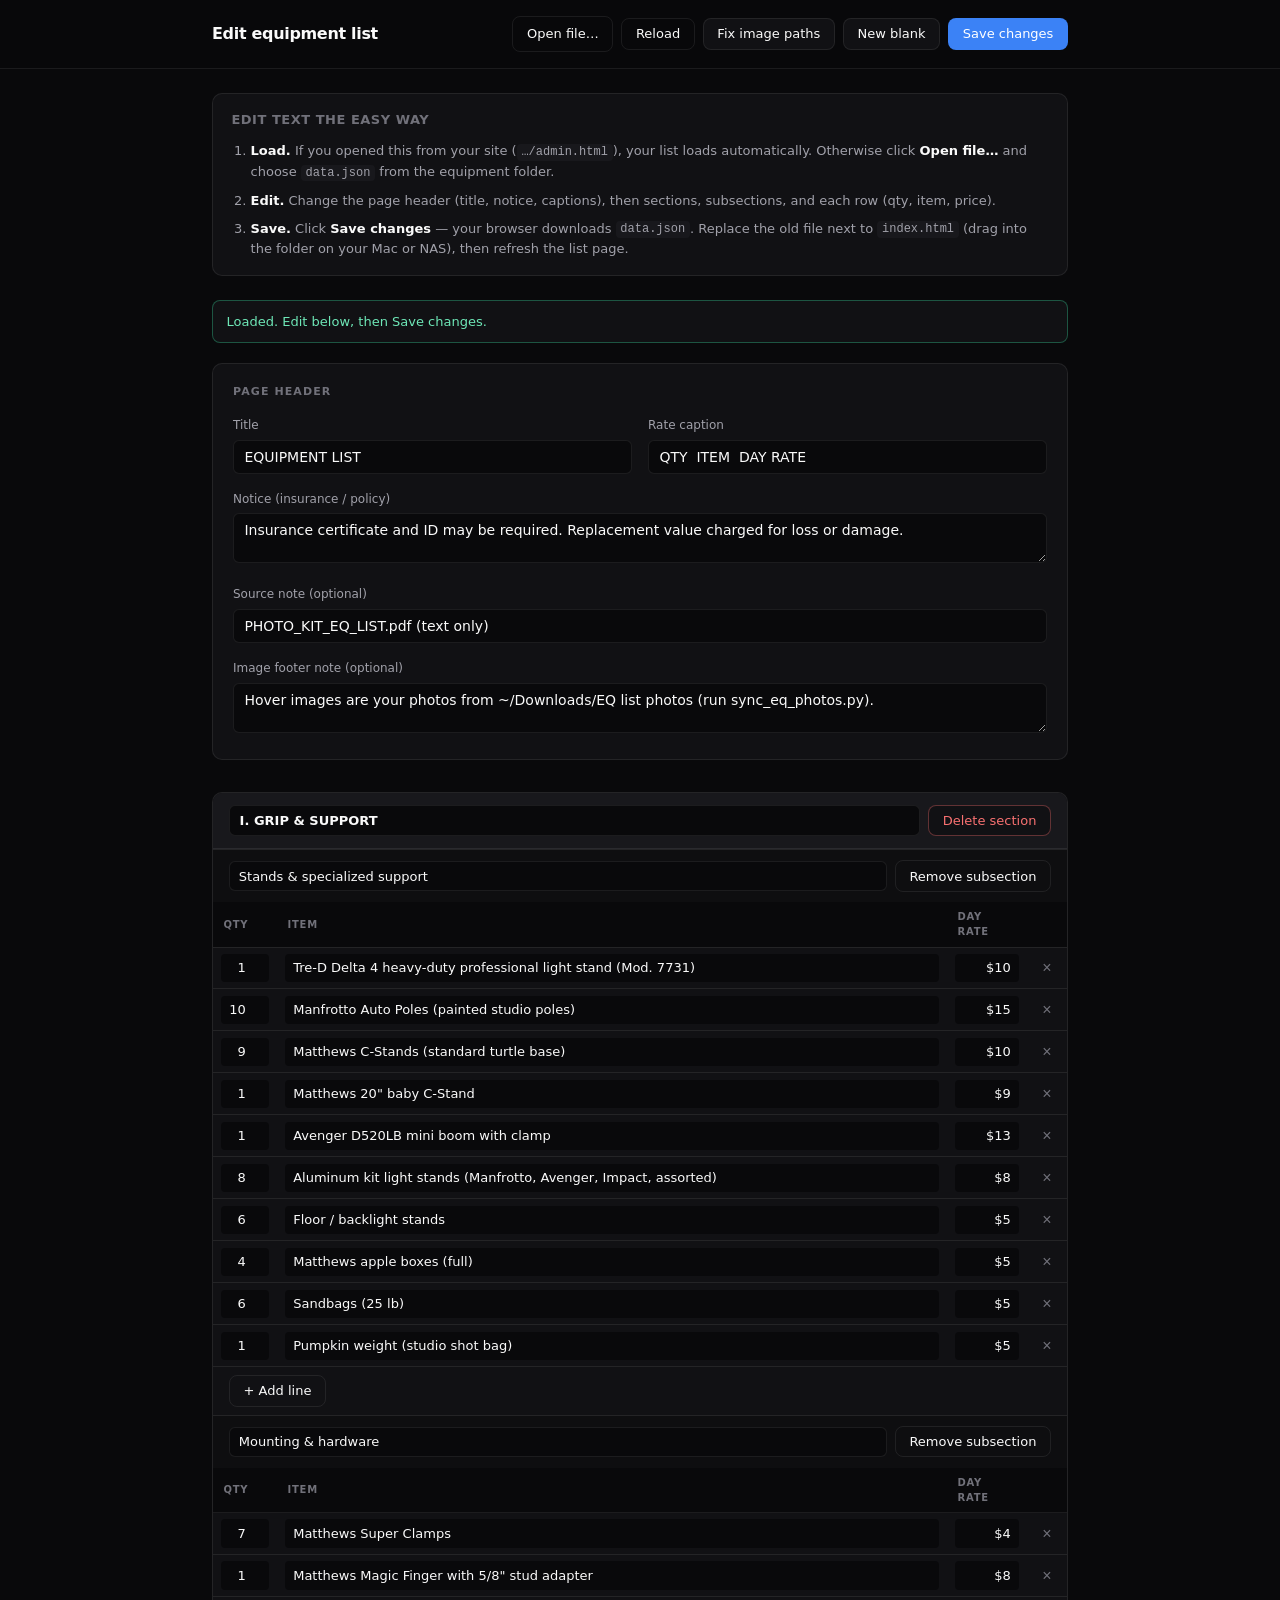
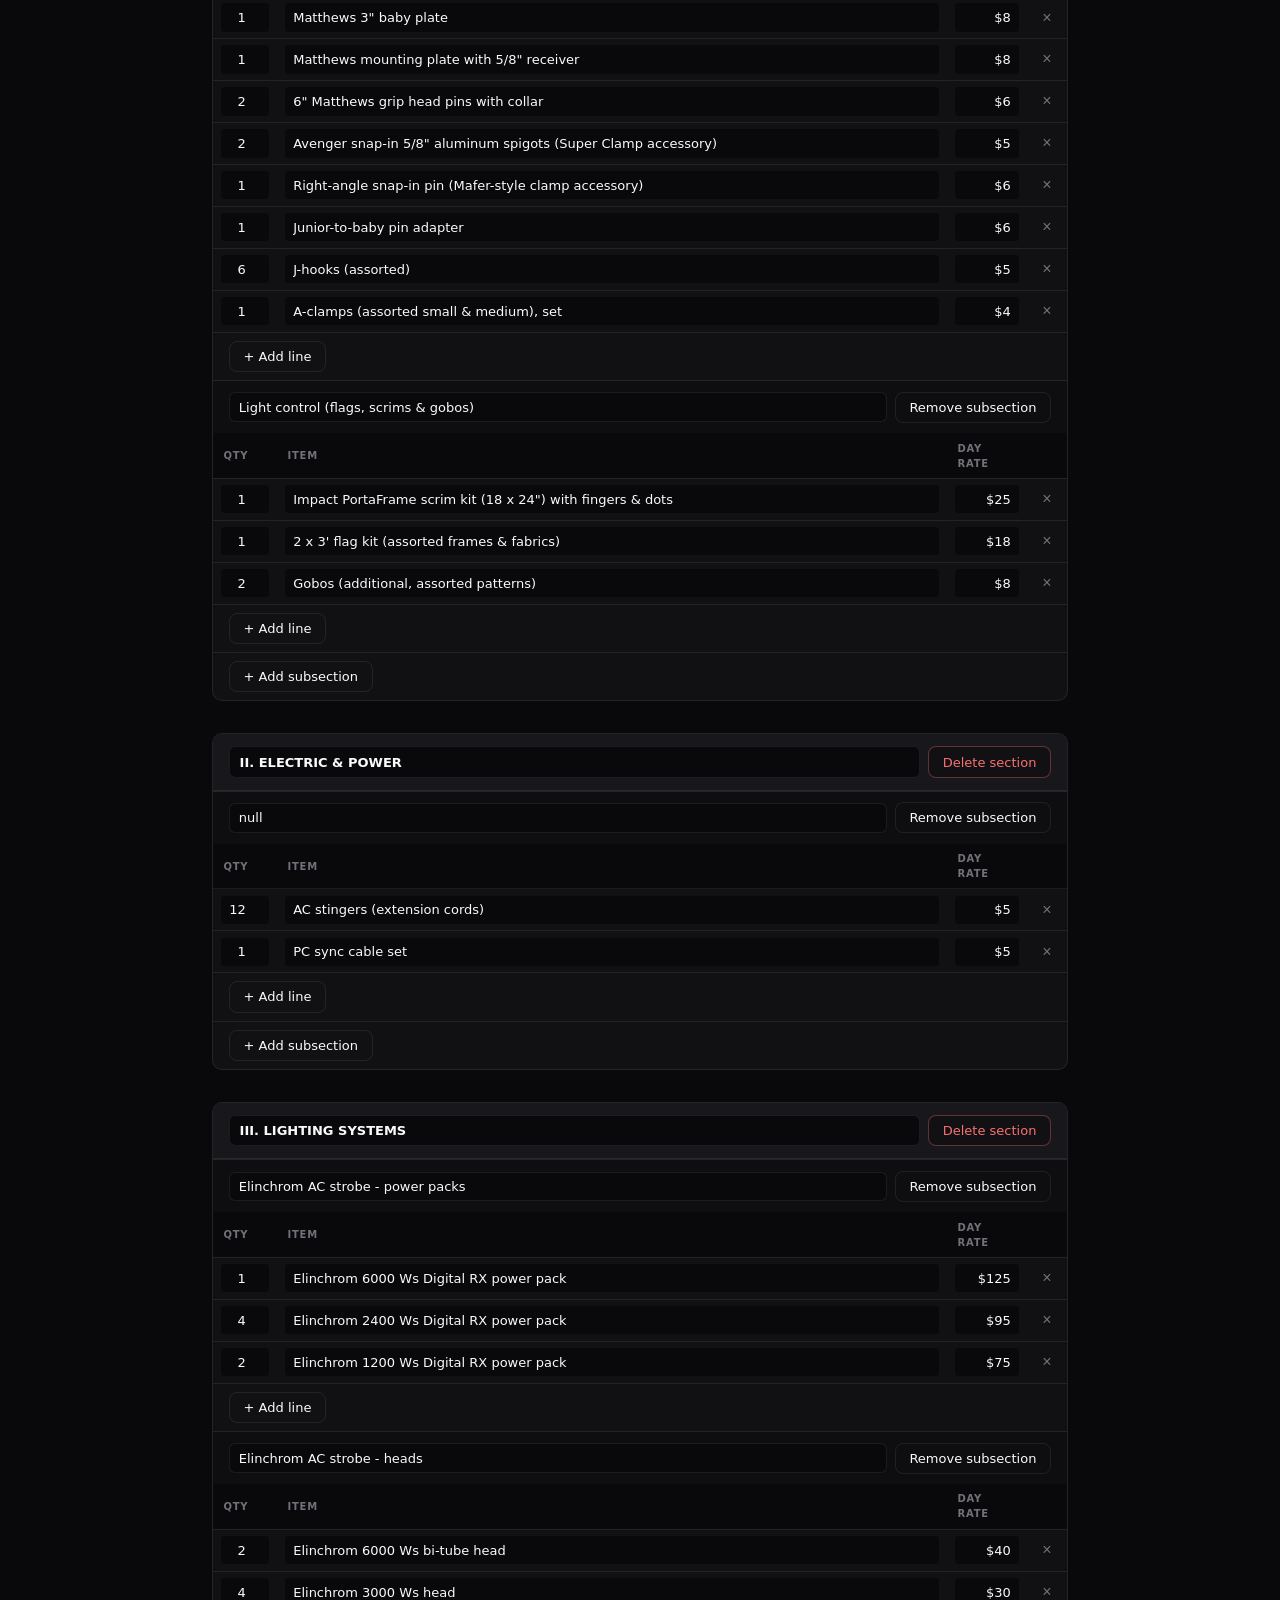
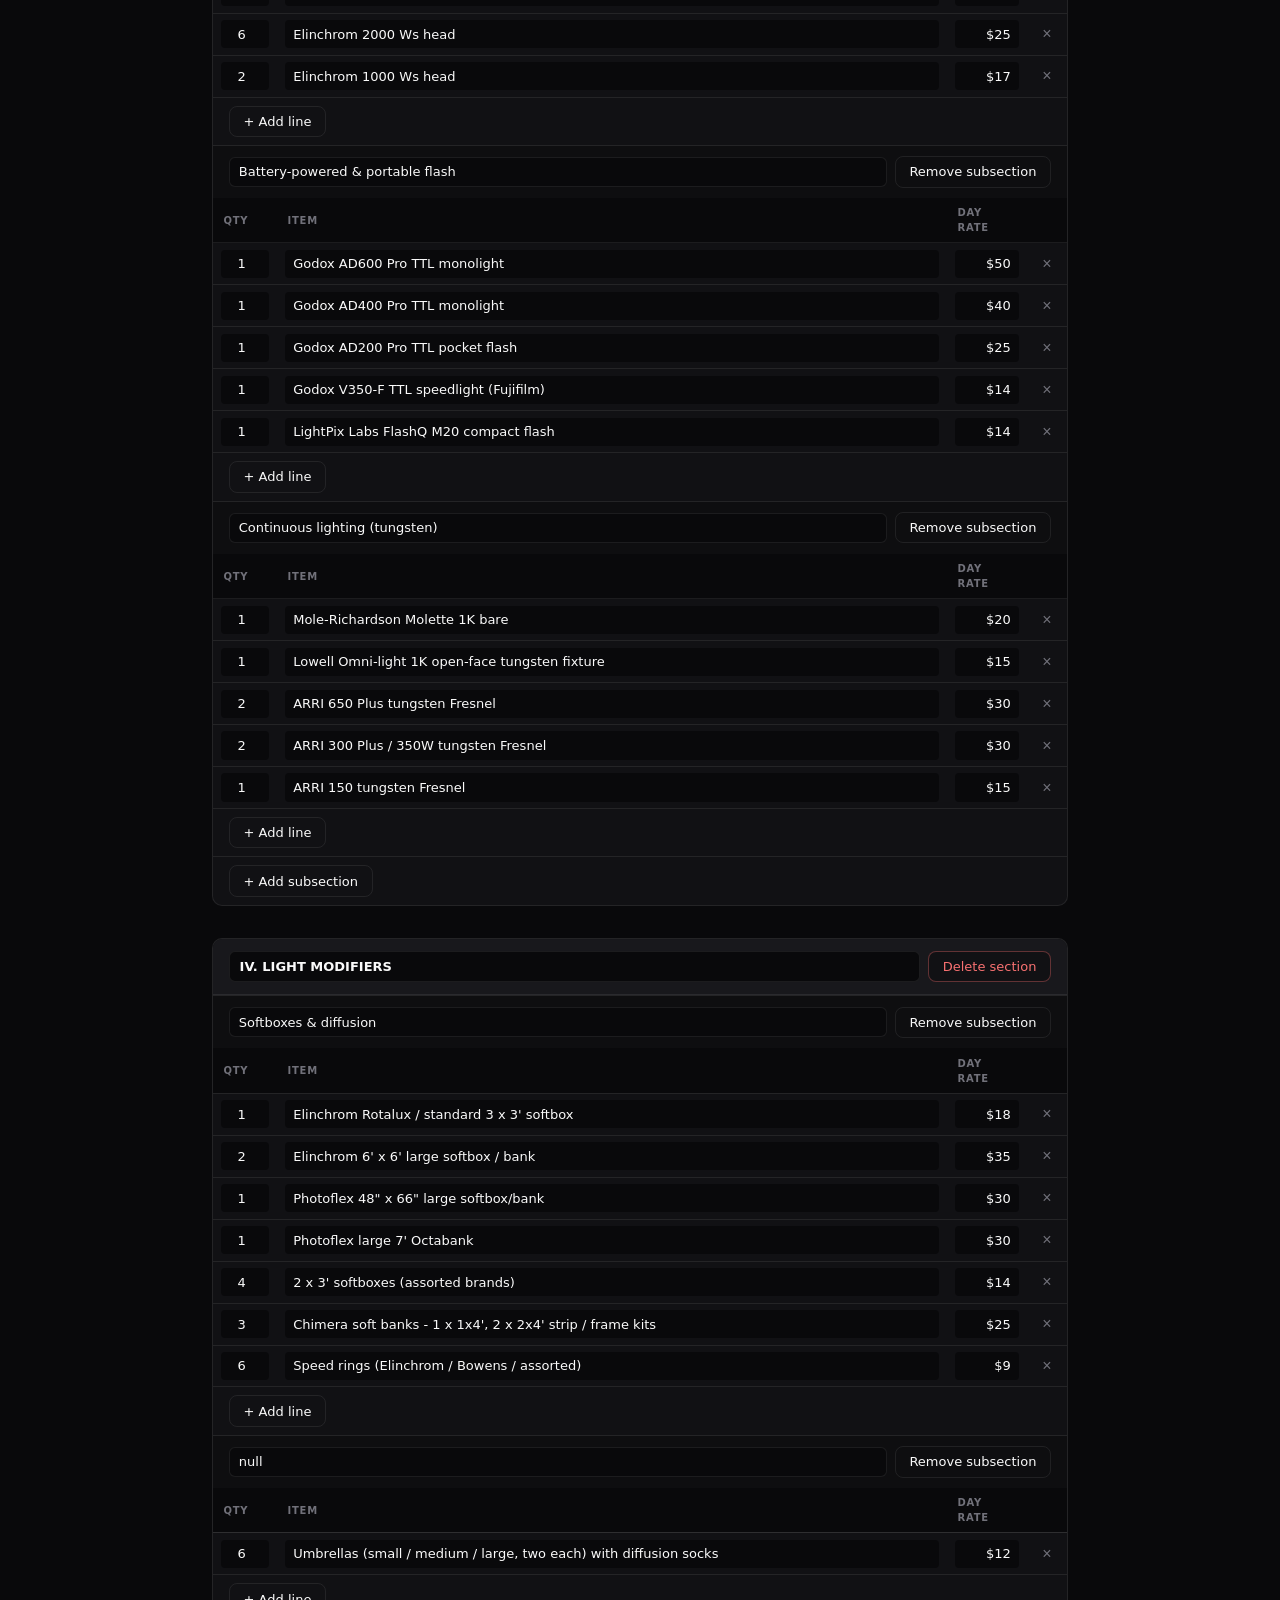
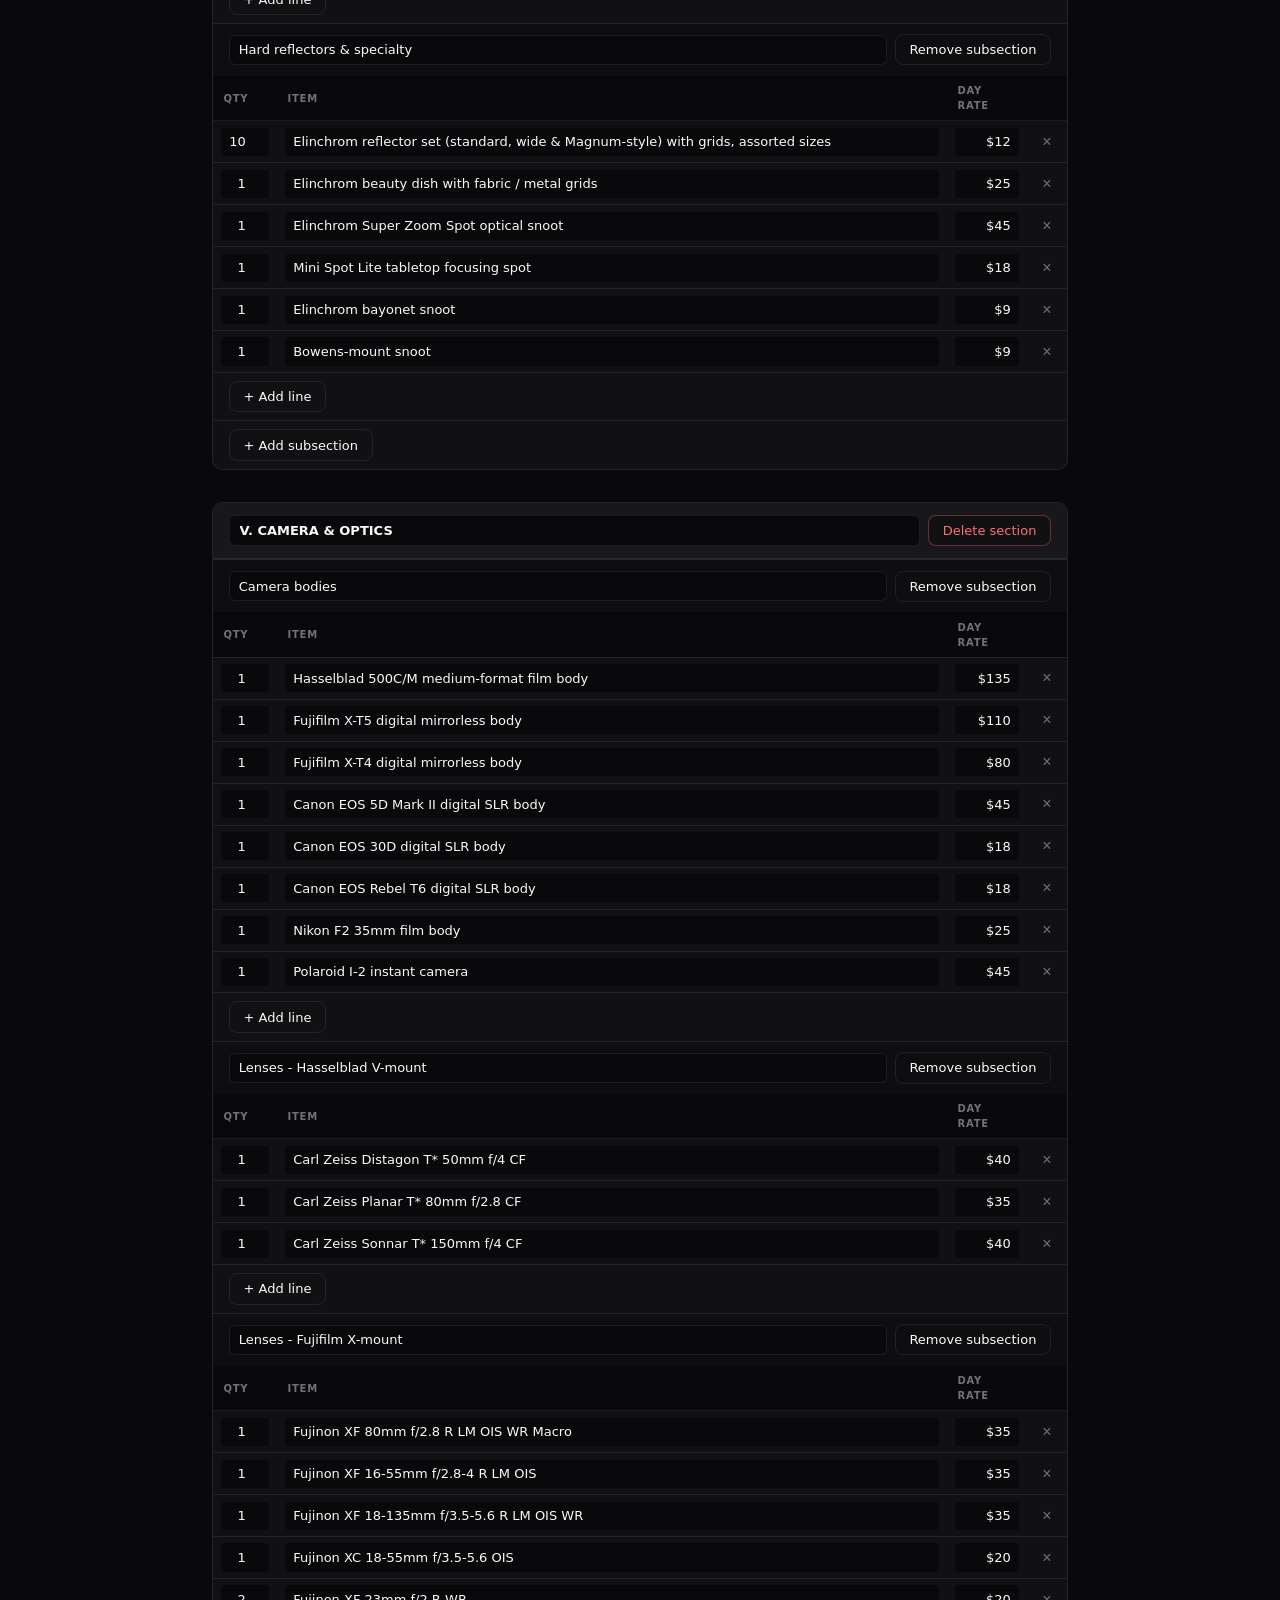
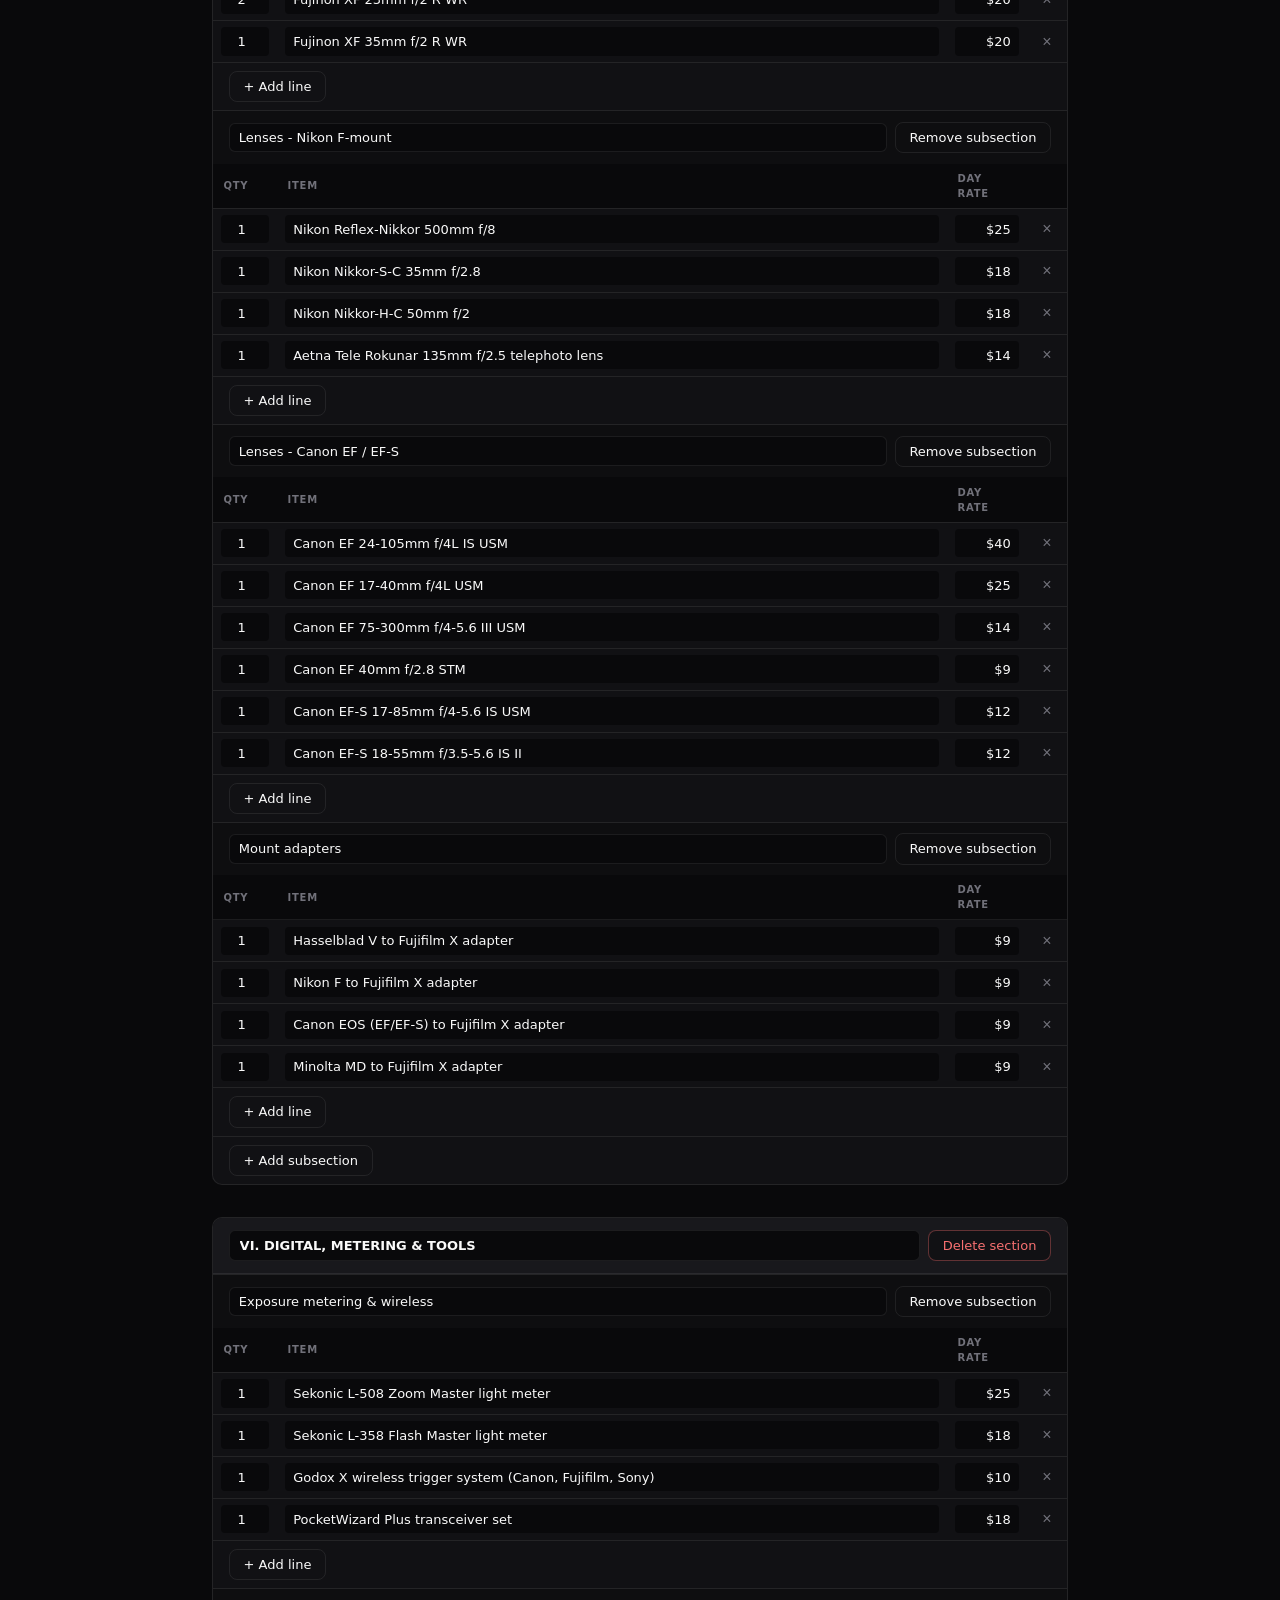
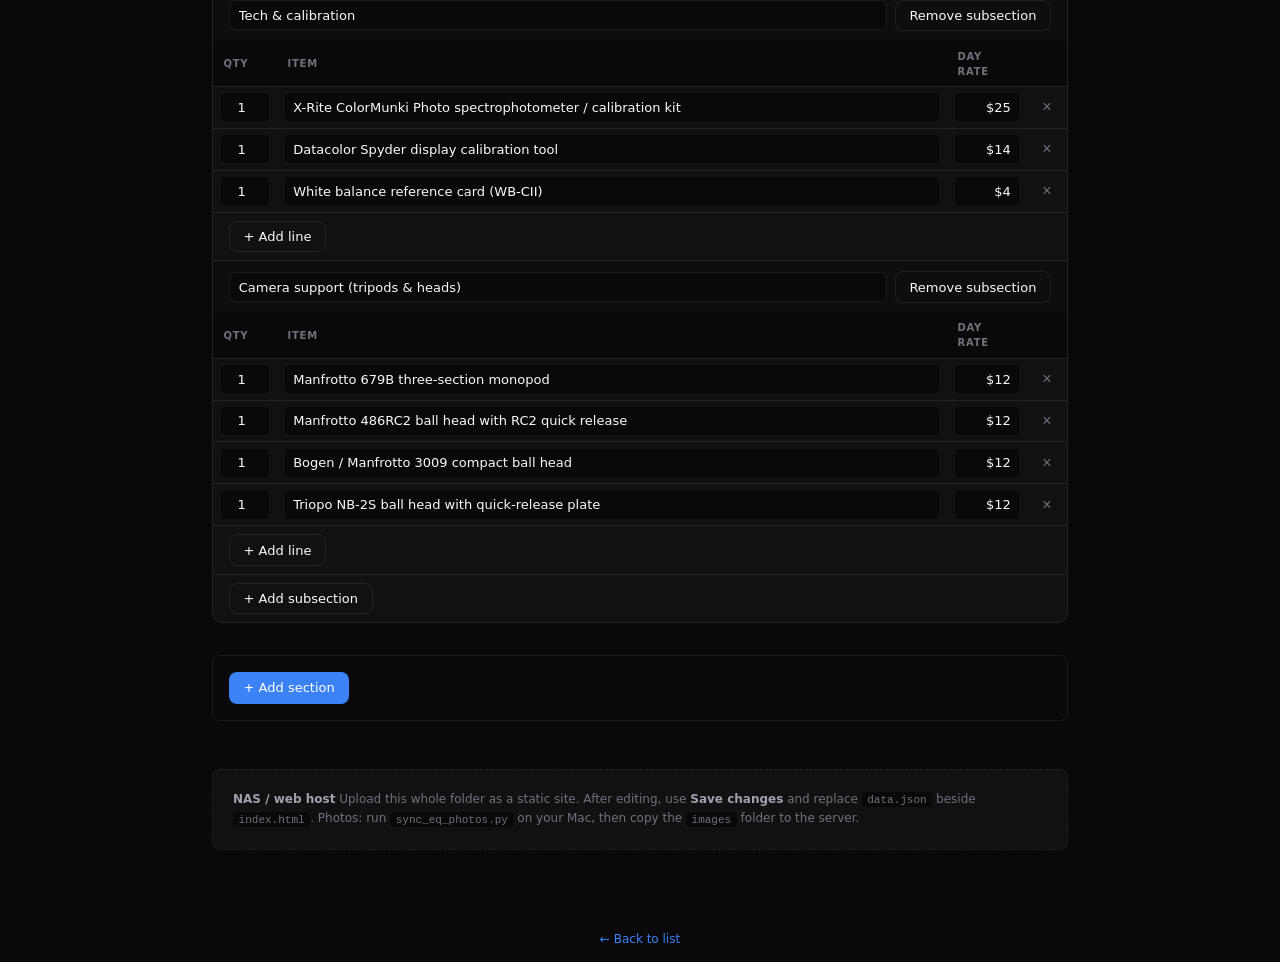
==== admin.html @ 4150b17f "Add GitHub Pages workflow for permanent public hosting Made-with: Cursor" ====
<!DOCTYPE html>
<html lang="en">
<head>
  <meta charset="utf-8" />
  <meta name="viewport" content="width=device-width, initial-scale=1" />
  <meta name="robots" content="noindex, nofollow" />
  <title>Edit equipment list</title>
  <link rel="stylesheet" href="admin.css" />
</head>
<body>
  <header class="admin-top">
    <div class="admin-top-inner">
      <h1>Edit equipment list</h1>
      <div class="admin-actions">
        <input type="file" id="file-input" class="file-hidden" accept=".json,application/json" aria-label="Open JSON file" />
        <label for="file-input" class="btn btn-ghost" title="Pick data.json from disk (works without a web server)">Open file…</label>
        <button type="button" class="btn btn-ghost" id="btn-load-server" title="Reload from the same site folder">Reload</button>
        <button type="button" class="btn" id="btn-images" title="Set each image path from the item name (same rule as the Python sync)">Fix image paths</button>
        <button type="button" class="btn" id="btn-new">New blank</button>
        <button type="button" class="btn btn-primary" id="btn-download">Save changes</button>
      </div>
    </div>
  </header>

  <main class="admin-main" id="admin-main">
    <section class="help-panel" aria-labelledby="help-heading">
      <h2 id="help-heading">Edit text the easy way</h2>
      <ol class="help-steps">
        <li>
          <strong>Load.</strong> If you opened this from your site (<code>…/admin.html</code>), your list loads automatically. Otherwise click
          <strong>Open file…</strong> and choose <code>data.json</code> from the equipment folder.
        </li>
        <li>
          <strong>Edit.</strong> Change the page header (title, notice, captions), then sections, subsections, and each row (qty, item, price).
        </li>
        <li>
          <strong>Save.</strong> Click <strong>Save changes</strong> — your browser downloads <code>data.json</code>. Replace the old file next to
          <code>index.html</code> (drag into the folder on your Mac or NAS), then refresh the list page.
        </li>
      </ol>
    </section>
    <p id="status" class="status-bar" role="status">Loading…</p>
    <div id="editor-root"></div>
  </main>

  <footer class="admin-footer">
    <a href="index.html">← Back to list</a>
  </footer>

  <script type="module" src="admin.js"></script>
</body>
</html>
---- admin.css ----
:root {
  --bg: #09090b;
  --surface: #111114;
  --surface2: #18181c;
  --border: rgba(255, 255, 255, 0.08);
  --text: #fafafa;
  --muted: #a1a1aa;
  --dim: #71717a;
  --accent: #3b82f6;
  --accent-dim: rgba(59, 130, 246, 0.15);
  --danger: #f87171;
  --radius: 8px;
  --font: system-ui, -apple-system, "Segoe UI", Roboto, sans-serif;
}

*,
*::before,
*::after {
  box-sizing: border-box;
}

html {
  -webkit-font-smoothing: antialiased;
}

body {
  margin: 0;
  font-family: var(--font);
  font-size: 0.875rem;
  background: var(--bg);
  color: var(--text);
  line-height: 1.5;
  min-height: 100vh;
}

.admin-top {
  position: sticky;
  top: 0;
  z-index: 50;
  background: rgba(9, 9, 11, 0.92);
  backdrop-filter: blur(10px);
  border-bottom: 1px solid var(--border);
}

.admin-top-inner {
  max-width: 56rem;
  margin: 0 auto;
  padding: 1rem 1.25rem;
  display: flex;
  flex-wrap: wrap;
  align-items: center;
  gap: 0.75rem 1rem;
}

.admin-top h1 {
  margin: 0;
  font-size: 1rem;
  font-weight: 600;
  letter-spacing: -0.02em;
  flex: 1 1 auto;
  min-width: 10rem;
}

.admin-actions {
  display: flex;
  flex-wrap: wrap;
  gap: 0.5rem;
  align-items: center;
}

.btn {
  display: inline-flex;
  align-items: center;
  justify-content: center;
  gap: 0.35rem;
  padding: 0.45rem 0.85rem;
  font-size: 0.8125rem;
  font-weight: 500;
  font-family: inherit;
  border-radius: var(--radius);
  border: 1px solid var(--border);
  background: var(--surface);
  color: var(--text);
  cursor: pointer;
  transition: background 0.15s, border-color 0.15s;
}

.btn:hover {
  background: var(--surface2);
  border-color: rgba(255, 255, 255, 0.12);
}

.btn-primary {
  background: var(--accent);
  border-color: transparent;
  color: #fff;
}

.btn-primary:hover {
  background: #2563eb;
}

.btn-ghost {
  background: transparent;
}

.btn-danger {
  color: var(--danger);
  border-color: rgba(248, 113, 113, 0.35);
}

.btn-danger:hover {
  background: rgba(248, 113, 113, 0.1);
}

.file-hidden {
  position: absolute;
  width: 0;
  height: 0;
  opacity: 0;
  pointer-events: none;
}

.admin-main {
  max-width: 56rem;
  margin: 0 auto;
  padding: 1.5rem 1.25rem 4rem;
}

.help-panel {
  margin-bottom: 1.5rem;
  padding: 1rem 1.15rem;
  background: var(--surface);
  border: 1px solid var(--border);
  border-radius: calc(var(--radius) + 2px);
}

.help-panel h2 {
  margin: 0 0 0.75rem;
  font-size: 0.8125rem;
  font-weight: 600;
  letter-spacing: 0.04em;
  text-transform: uppercase;
  color: var(--dim);
}

.help-steps {
  margin: 0;
  padding-left: 1.2rem;
  color: var(--muted);
  font-size: 0.8125rem;
  line-height: 1.55;
}

.help-steps li {
  margin-bottom: 0.5rem;
}

.help-steps li:last-child {
  margin-bottom: 0;
}

.help-steps strong {
  color: var(--text);
}

.help-steps code {
  font-size: 0.75rem;
  padding: 0.08rem 0.3rem;
  background: var(--surface2);
  border-radius: 4px;
  color: var(--muted);
}

.status-bar {
  margin-bottom: 1.25rem;
  padding: 0.65rem 0.85rem;
  font-size: 0.8125rem;
  color: var(--muted);
  background: var(--surface);
  border: 1px solid var(--border);
  border-radius: var(--radius);
}

.status-bar.is-ok {
  border-color: rgba(52, 211, 153, 0.35);
  color: #6ee7b7;
}

.status-bar.is-warn {
  border-color: rgba(251, 191, 36, 0.35);
  color: #fcd34d;
}

.meta-card {
  margin-bottom: 2rem;
  padding: 1.25rem;
  background: var(--surface);
  border: 1px solid var(--border);
  border-radius: calc(var(--radius) + 2px);
}

.meta-card h2 {
  margin: 0 0 1rem;
  font-size: 0.6875rem;
  font-weight: 600;
  letter-spacing: 0.1em;
  text-transform: uppercase;
  color: var(--dim);
}

.meta-grid {
  display: grid;
  gap: 1rem;
}

@media (min-width: 640px) {
  .meta-grid {
    grid-template-columns: 1fr 1fr;
  }
}

.field label {
  display: block;
  margin-bottom: 0.35rem;
  font-size: 0.75rem;
  font-weight: 500;
  color: var(--muted);
}

.field input,
.field textarea {
  width: 100%;
  padding: 0.5rem 0.65rem;
  font-size: 0.875rem;
  font-family: inherit;
  color: var(--text);
  background: var(--bg);
  border: 1px solid var(--border);
  border-radius: 6px;
}

.field input:focus,
.field textarea:focus {
  outline: none;
  border-color: var(--accent);
  box-shadow: 0 0 0 2px var(--accent-dim);
}

.field textarea {
  min-height: 2.75rem;
  resize: vertical;
}

.field-full {
  grid-column: 1 / -1;
}

.section-block {
  margin-bottom: 2rem;
  border: 1px solid var(--border);
  border-radius: calc(var(--radius) + 2px);
  overflow: hidden;
  background: var(--surface);
}

.section-head {
  display: flex;
  flex-wrap: wrap;
  align-items: center;
  gap: 0.5rem;
  padding: 0.75rem 1rem;
  background: var(--surface2);
  border-bottom: 1px solid var(--border);
}

.section-head input {
  flex: 1 1 12rem;
  min-width: 0;
  padding: 0.45rem 0.6rem;
  font-size: 0.8125rem;
  font-weight: 600;
  font-family: inherit;
  color: var(--text);
  background: var(--bg);
  border: 1px solid var(--border);
  border-radius: 6px;
}

.section-head input:focus {
  outline: none;
  border-color: var(--accent);
}

.sub-block {
  border-top: 1px solid var(--border);
}

.sub-block:first-of-type {
  border-top: none;
}

.sub-head {
  display: flex;
  flex-wrap: wrap;
  align-items: center;
  gap: 0.5rem;
  padding: 0.65rem 1rem;
  background: rgba(0, 0, 0, 0.2);
}

.sub-head input {
  flex: 1 1 10rem;
  min-width: 0;
  padding: 0.4rem 0.55rem;
  font-size: 0.8125rem;
  font-family: inherit;
  color: var(--text);
  background: var(--bg);
  border: 1px solid var(--border);
  border-radius: 6px;
}

.sub-head input:focus {
  outline: none;
  border-color: var(--accent);
}

.items-wrap {
  overflow-x: auto;
}

.items-table {
  width: 100%;
  border-collapse: collapse;
  font-size: 0.8125rem;
}

.items-table th {
  padding: 0.45rem 0.65rem;
  text-align: left;
  font-size: 0.625rem;
  font-weight: 600;
  letter-spacing: 0.08em;
  text-transform: uppercase;
  color: var(--dim);
  background: var(--bg);
  border-bottom: 1px solid var(--border);
}

.items-table th:nth-child(1) {
  width: 4rem;
}

.items-table th:nth-child(3) {
  width: 5rem;
}

.items-table th:nth-child(4) {
  width: 2.5rem;
}

.items-table td {
  padding: 0.4rem 0.5rem;
  border-bottom: 1px solid var(--border);
  vertical-align: middle;
}

.items-table tr:last-child td {
  border-bottom: none;
}

.items-table input {
  width: 100%;
  min-width: 0;
  padding: 0.35rem 0.45rem;
  font-size: 0.8125rem;
  font-family: inherit;
  color: var(--text);
  background: var(--bg);
  border: 1px solid transparent;
  border-radius: 4px;
}

.items-table input:hover {
  border-color: var(--border);
}

.items-table input:focus {
  outline: none;
  border-color: var(--accent);
}

.items-table input.field-qty {
  text-align: right;
  font-variant-numeric: tabular-nums;
}

.items-table input.field-price {
  text-align: right;
  font-variant-numeric: tabular-nums;
}

.btn-icon {
  padding: 0.25rem 0.45rem;
  font-size: 1rem;
  line-height: 1;
  border: none;
  background: transparent;
  color: var(--dim);
  cursor: pointer;
  border-radius: 4px;
}

.btn-icon:hover {
  color: var(--danger);
  background: rgba(248, 113, 113, 0.1);
}

.row-tools {
  padding: 0.5rem 1rem;
  display: flex;
  flex-wrap: wrap;
  gap: 0.5rem;
  border-top: 1px solid var(--border);
}

.deploy-note {
  margin-top: 3rem;
  padding: 1.25rem;
  font-size: 0.75rem;
  line-height: 1.6;
  color: var(--dim);
  background: var(--surface);
  border: 1px dashed var(--border);
  border-radius: var(--radius);
}

.deploy-note strong {
  color: var(--muted);
}

.deploy-note code {
  font-size: 0.6875rem;
  padding: 0.1rem 0.35rem;
  background: var(--bg);
  border-radius: 4px;
}

.admin-footer {
  text-align: center;
  padding: 1rem;
  font-size: 0.75rem;
  color: var(--dim);
}

.admin-footer a {
  color: var(--accent);
  text-decoration: none;
}

.admin-footer a:hover {
  text-decoration: underline;
}
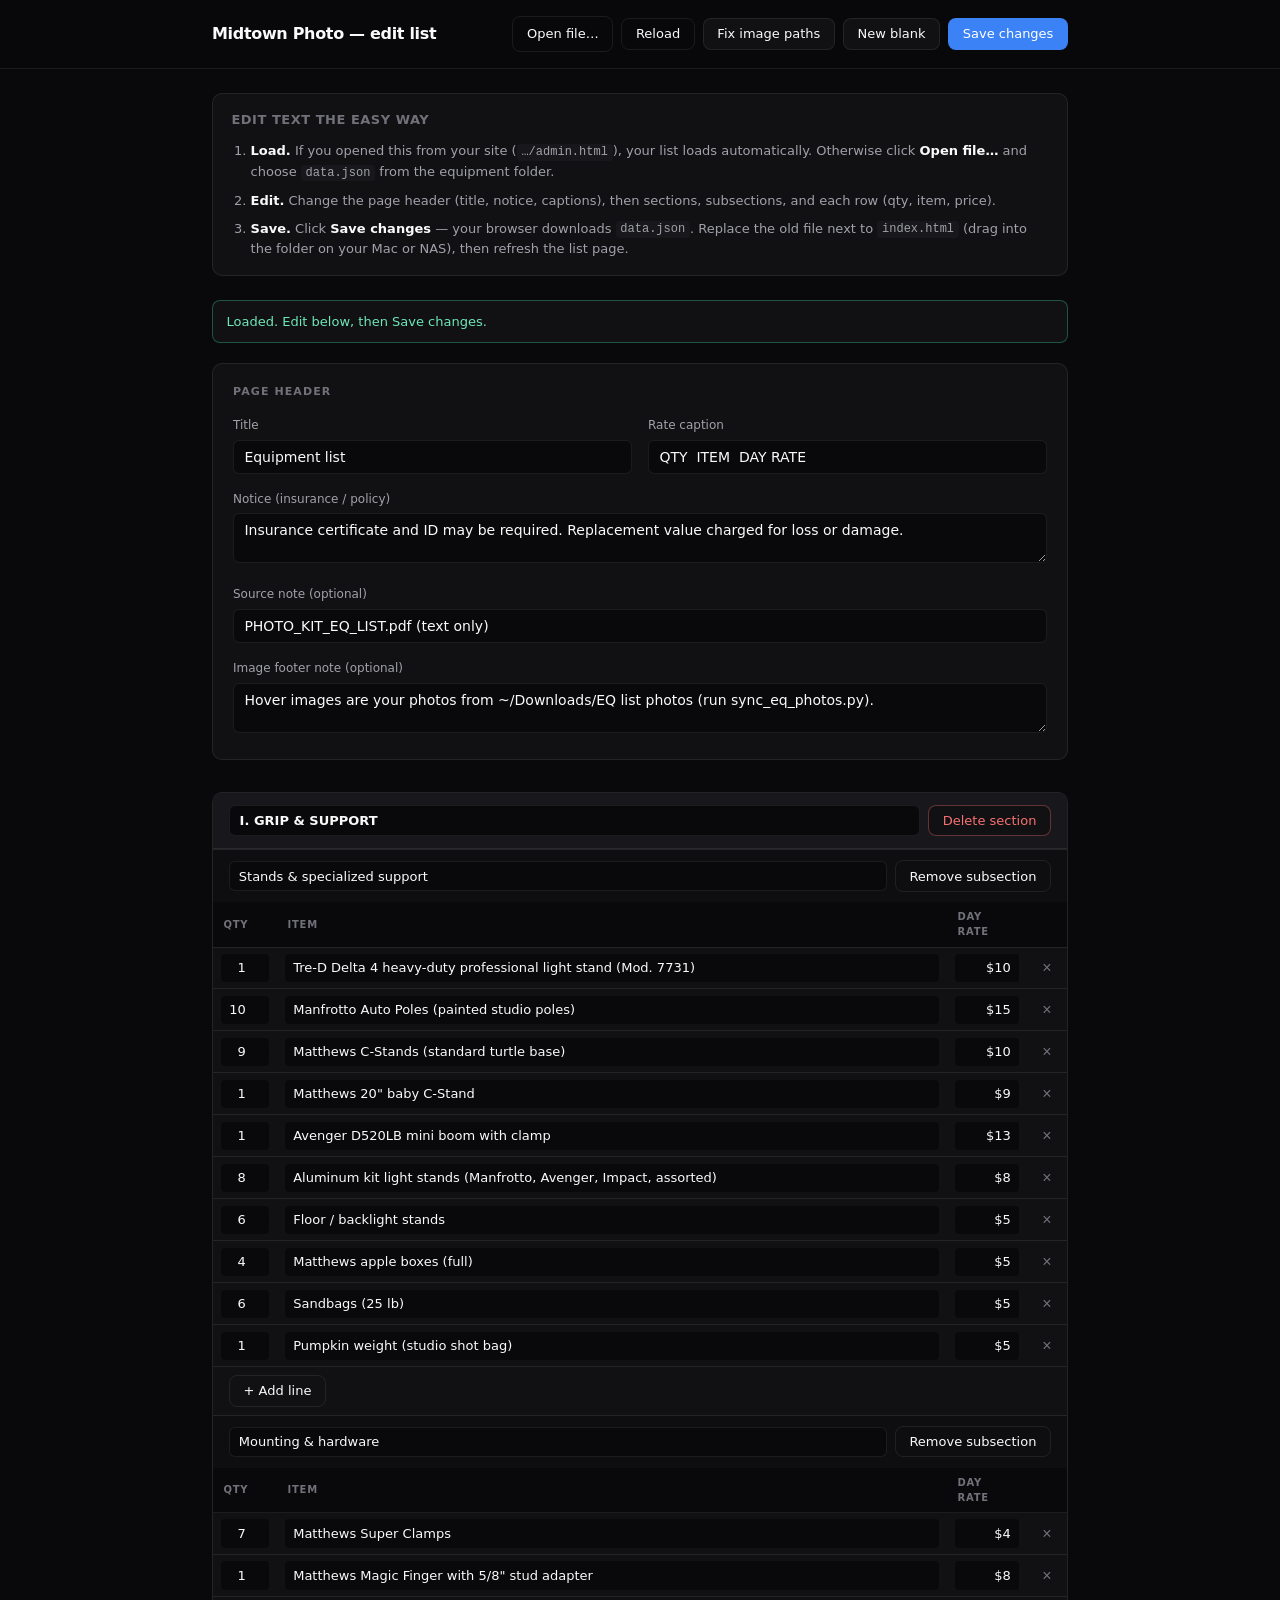
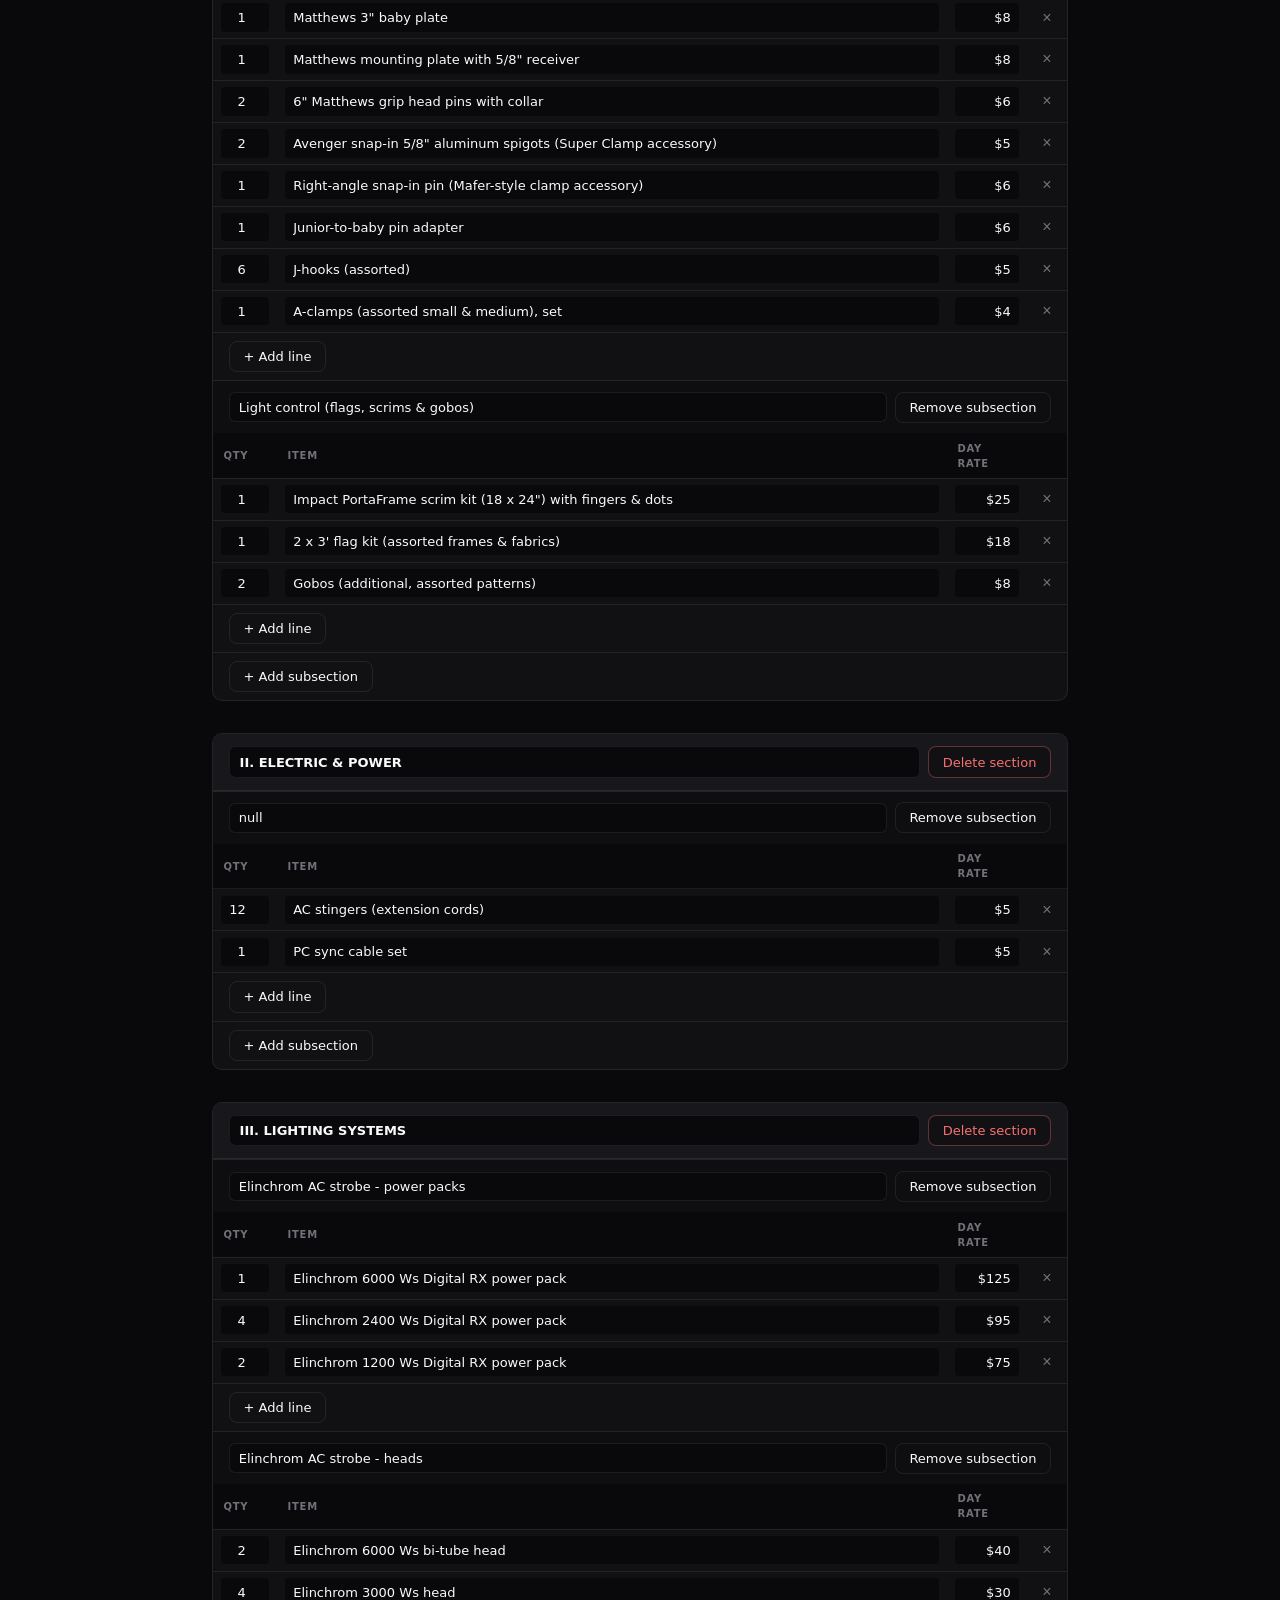
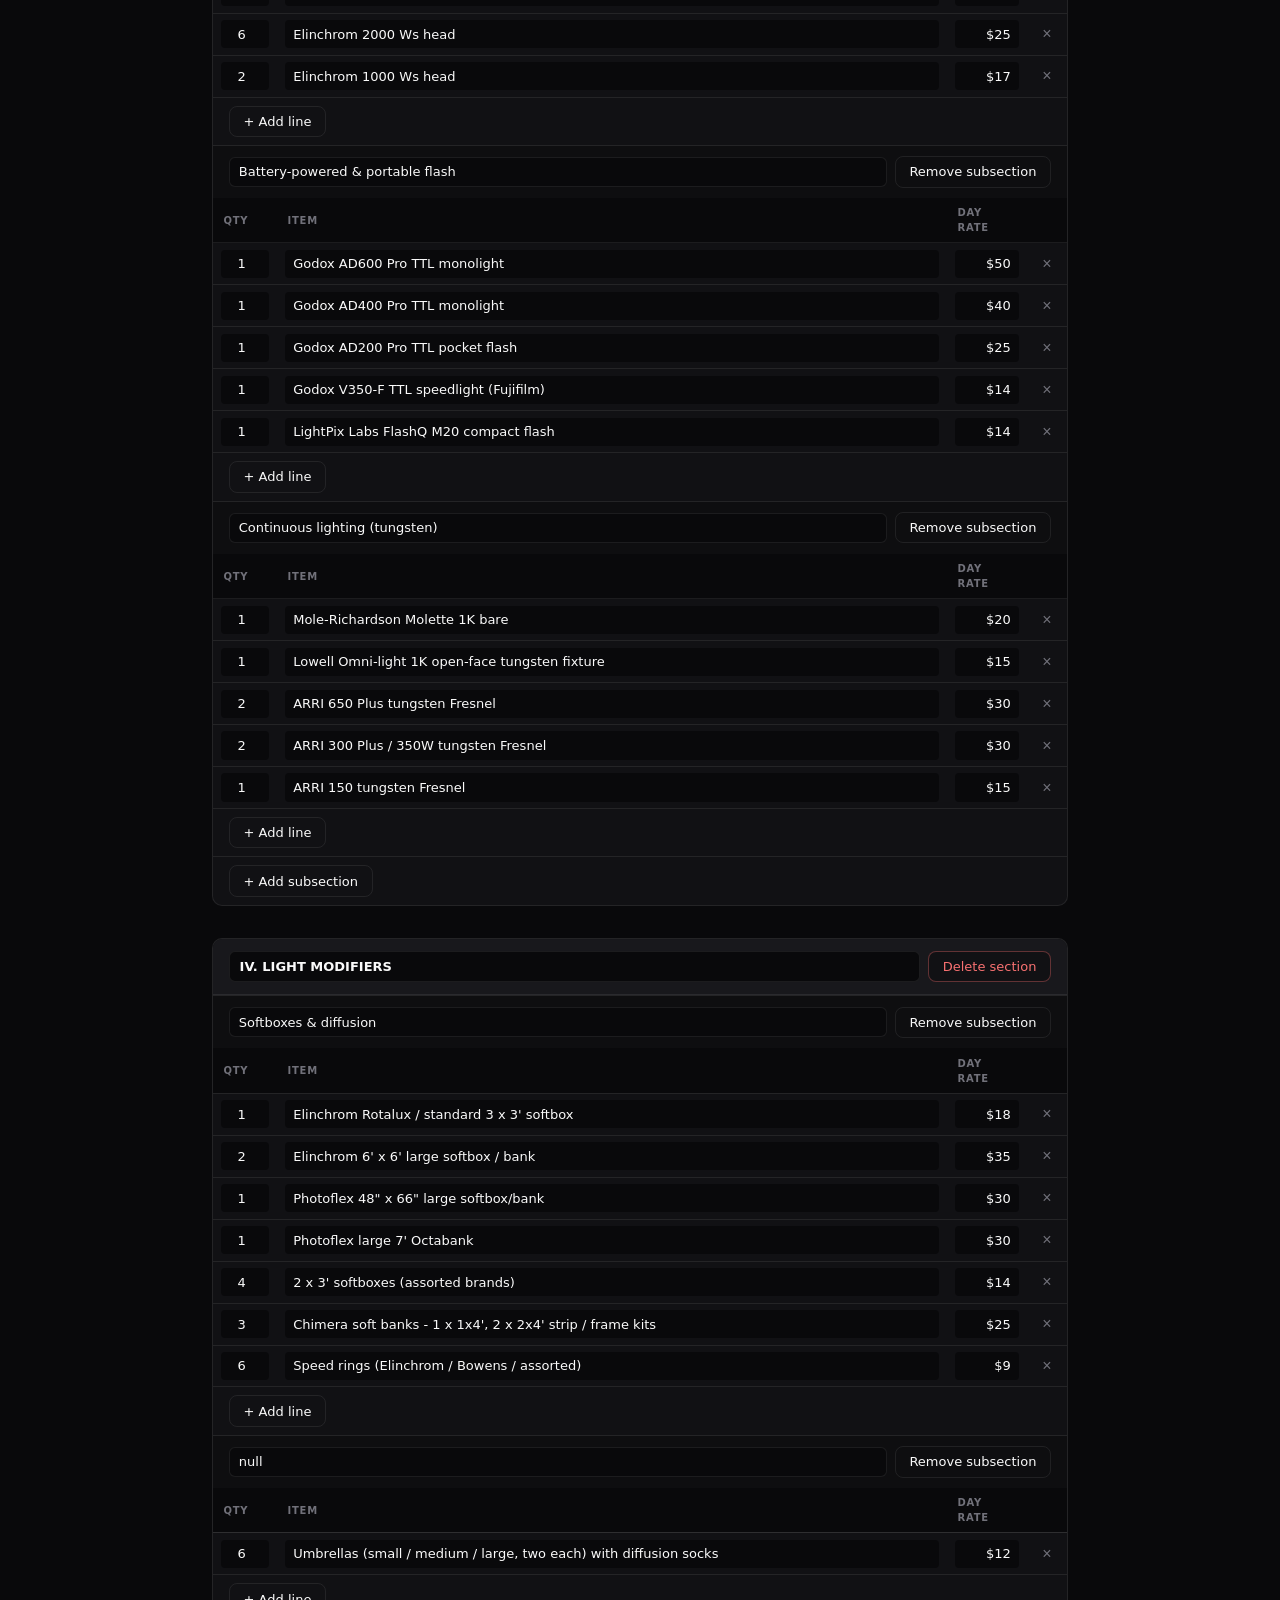
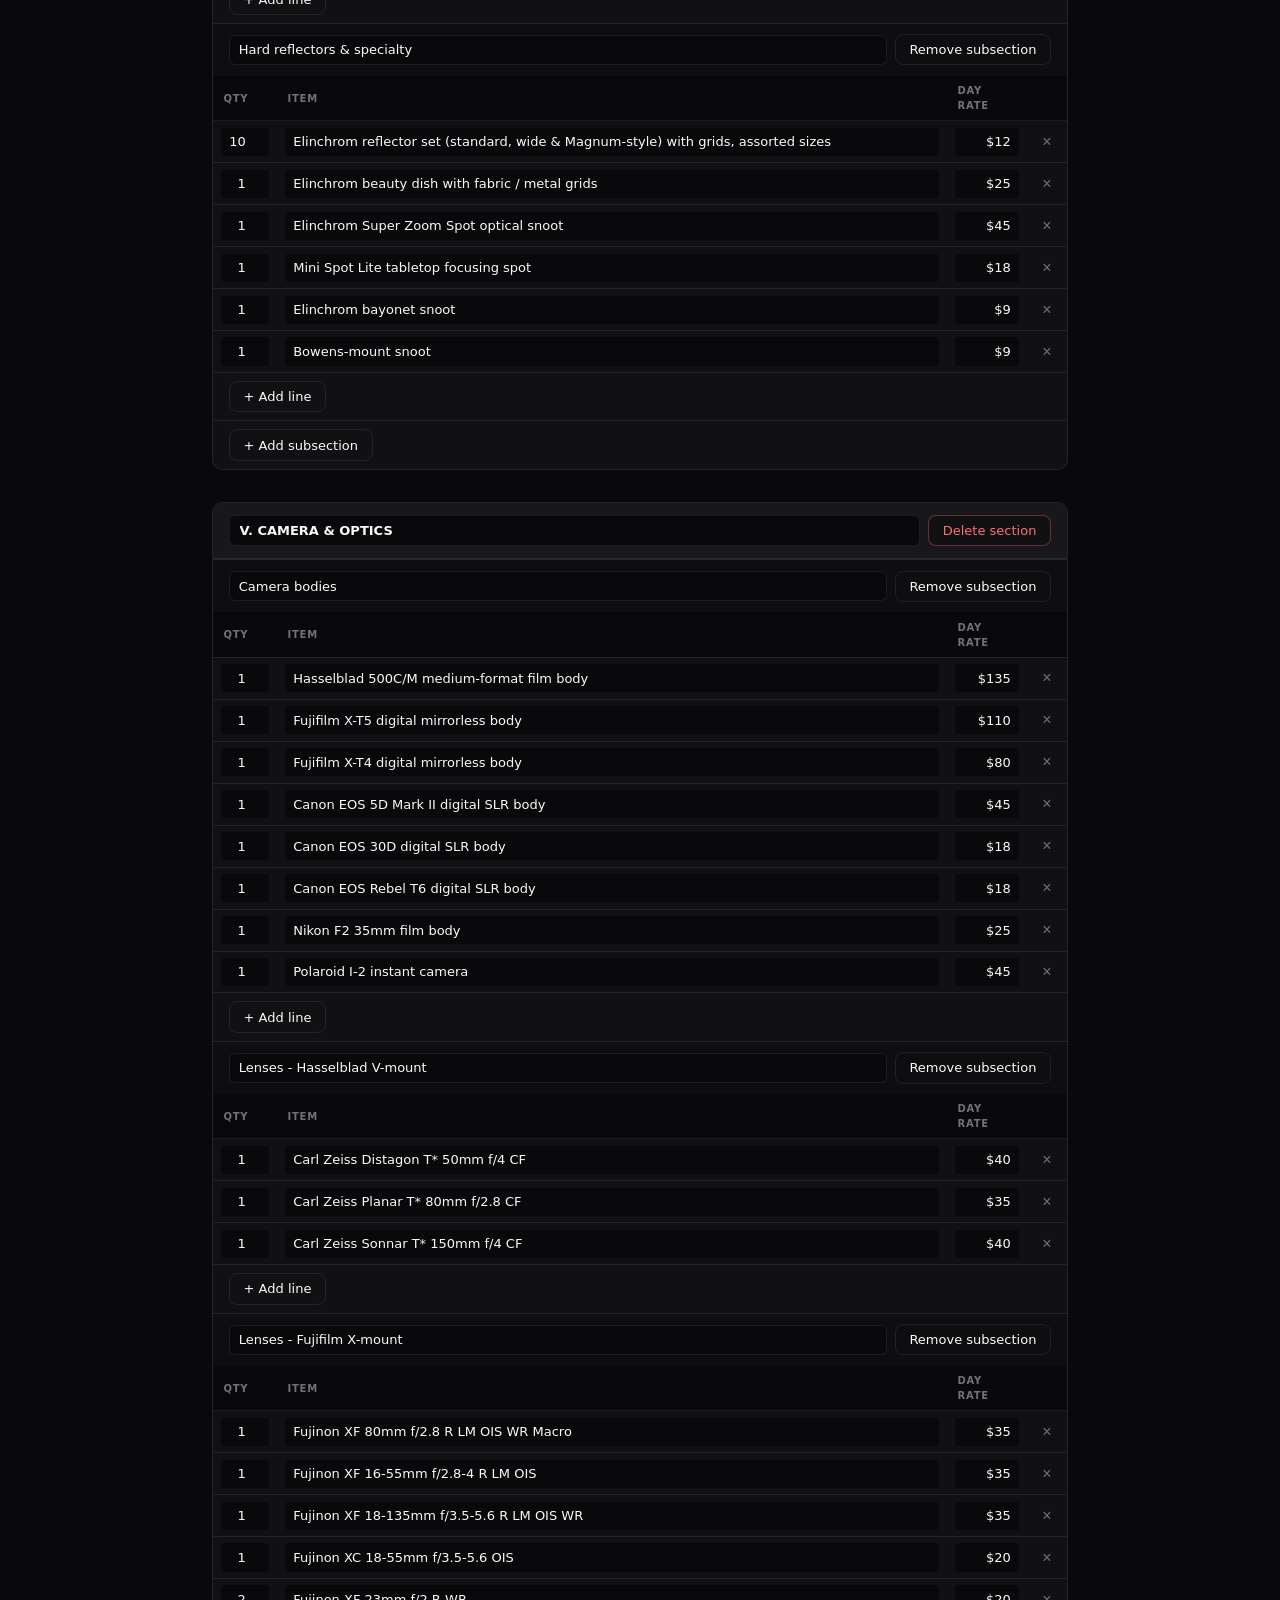
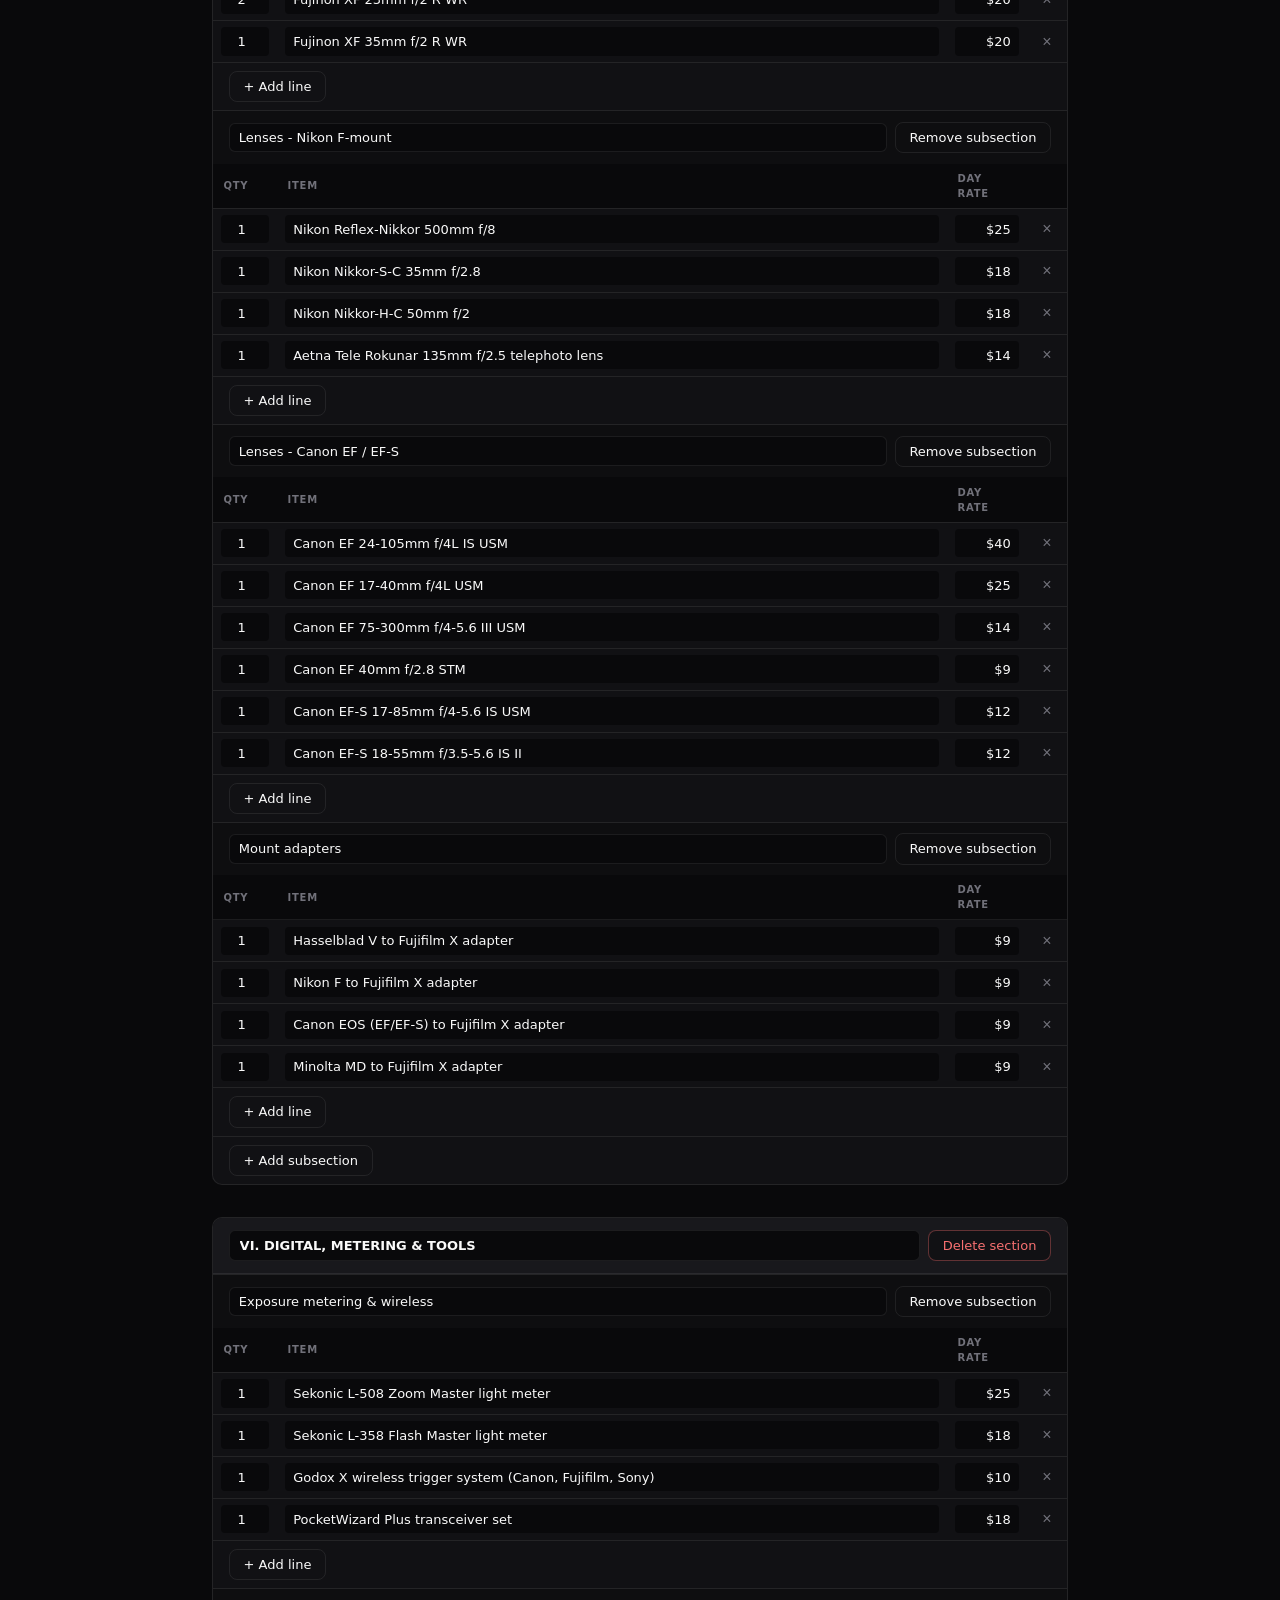
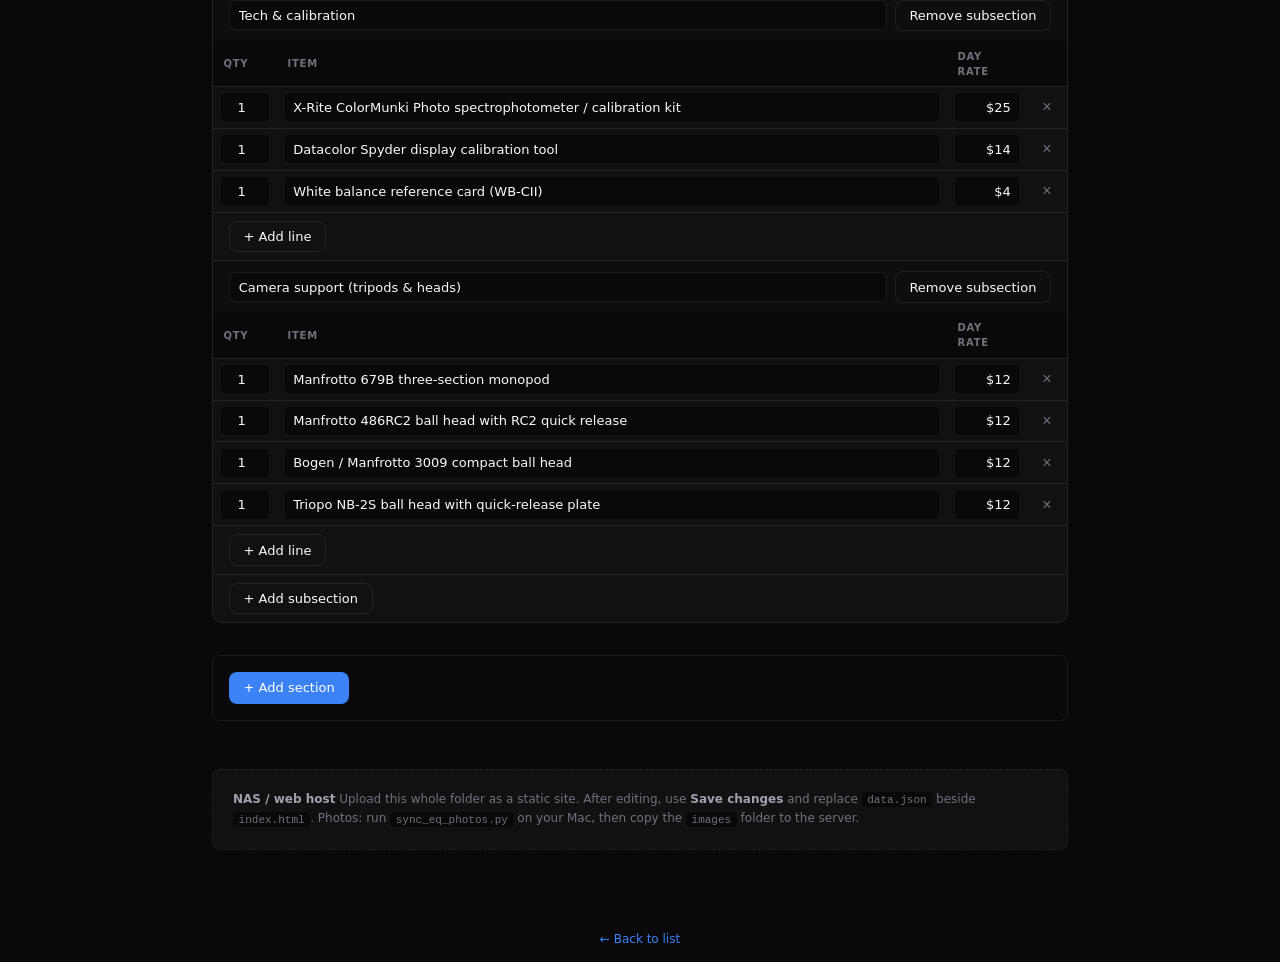
==== commit 20d42cd7: "Brand as Midtown Photo; set GitHub repo name midtown-photo Made-with: Cursor" ====
--- a/admin.html
+++ b/admin.html
@@ -4,13 +4,13 @@
   <meta charset="utf-8" />
   <meta name="viewport" content="width=device-width, initial-scale=1" />
   <meta name="robots" content="noindex, nofollow" />
-  <title>Edit equipment list</title>
+  <title>Midtown Photo — Edit equipment list</title>
   <link rel="stylesheet" href="admin.css" />
 </head>
 <body>
   <header class="admin-top">
     <div class="admin-top-inner">
-      <h1>Edit equipment list</h1>
+      <h1>Midtown Photo — edit list</h1>
       <div class="admin-actions">
         <input type="file" id="file-input" class="file-hidden" accept=".json,application/json" aria-label="Open JSON file" />
         <label for="file-input" class="btn btn-ghost" title="Pick data.json from disk (works without a web server)">Open file…</label>
